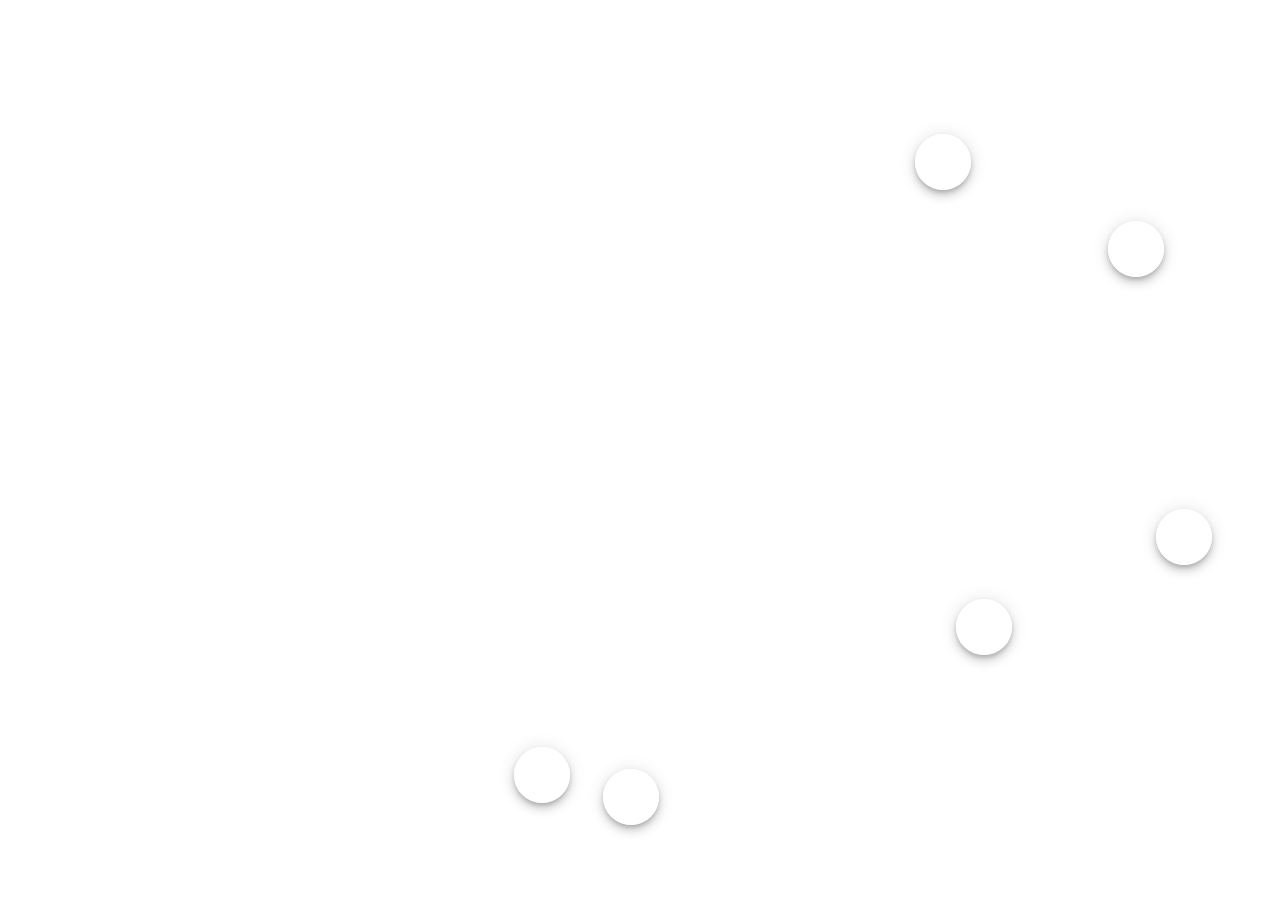
==== index.html @ 8eea3561 "Create index.html" ====
<html>
<head>
  <link rel="stylesheet" type="text/css" href="styles/reset.css">
  <script src="https://ajax.googleapis.com/ajax/libs/jquery/3.3.1/jquery.min.js"></script>
  <meta name="viewport" content="width=device-width, initial-scale=1">
<style>
  * {box-sizing: border-box;}
  body{background: #fff; overflow: hidden;}
  #backVid {
    position: absolute;
    top: 50%;
    left: 50%;
    margin: -384px 0 0 -683px;
    }
  .project{
      position: relative;
      top: 20px;
      background: #000;
      border: 2px solid #fff;
      height:95vh;
      width: 825px;
      margin: 0 auto;
      z-index: 3;
      display: none;
      border-radius: 5px;
      overflow-x:hidden;
      overflow-y: scroll;
    }
  #scrim{
      position: absolute;
      top: 0px;
      left: 0px;
      background: rgba(0,0,0,0.8);
      z-index: 1;
      height:100vh;
      width: 100vw;
      display: none;
    }
  .project-container{
    margin: 20px;
  }
  .project-container img{
    max-width: 500px;
    float: left;
    margin-right: 20px;
  }
  .project-image{
    position: absolute;
    top: 50%;
    left: 50%;
    margin: -345px 0 0 -522px;
    display: none;
    z-index: 0;
  }
  .show{
    display: block;
  }
  .text{
    color: #666;
    font-size: 36px;
    font-family: helvetica, sans-serif;
    font-weight: 100;
    line-height: 45px;
  }
  .close{
    position: absolute;
    top: 12px;
    right: 0px;
    border-radius: 50%;
    height: 28px;
    width: 28px;
    background: transparent;
    border: 2px solid #fff;
  }
  .close:hover{
    animation: pulsate 1s ease-out;
    animation-iteration-count: infinite;
    opacity: 1;
    background: white;
  }
  .circle{
    position: absolute;
    top: 100px;
    left: 100px;
    border-radius: 50%;
    height: 56px;
    width: 56px;
    z-index: 1;
    background: transparent;
    border: 2px solid #fff;
    margin: 10px;
    box-shadow: 0 6px 10px 0 rgba(0,0,0,0.14), 0 1px 18px 0 rgba(0,0,0,0.12), 0 3px 5px -1px rgba(0,0,0,0.2);
    transition: all 0.3s ease-in-out;
  }
  .circle:hover{
    animation: pulsate 1s ease-out;
    animation-iteration-count: infinite;
    opacity: 1;
    background: white;
  }
  .project::-webkit-scrollbar {
    width: 12px;
  }
  .project::-webkit-scrollbar-track {
    background: transparent;
    border-radius: 10px;
  }
  .project::-webkit-scrollbar-thumb {
    border-radius: 100px;
    -webkit-box-shadow: inset 0 0 6px rgba(0,0,0,0.2);
  }
  @-webkit-keyframes pulsate {
      0% {-webkit-transform: scale(1, 1);}
      50% {-webkit-transform: scale(1.1, 1.1);
      100% {-webkit-transform: scale(1, 1);}
  }

  </style>
</head>
<body>
  <video autoplay muted loop id="backVid">
    <source src="hicks-type-test.mp4" type="video/mp4">
    Your browser does not support HTML5 video.
  </video>

  <!--Circles-->
  <div class="circle" id="circle-1"></div>
  <div class="circle" id="circle-2"></div>
  <div class="circle" id="circle-3"></div>
  <div class="circle" id="circle-4"></div>
  <div class="circle" id="circle-5"></div>
  <div class="circle" id="circle-6"></div>

  <!--Hover images-->
  <div class="project-image" id="project-1-image"><img src="imgs/DP-01.jpg"></div>
  <div class="project-image" id="project-2-image"><img src="imgs/DP-02.jpg"></div>
  <div class="project-image" id="project-3-image"><img src="imgs/DP-03.jpg"></div>
  <div class="project-image" id="project-4-image"><img src="imgs/DP-04.jpg"></div>
  <div class="project-image" id="project-5-image"><img src="imgs/DP-05.jpg"></div>
  <div class="project-image" id="project-6-image"><img src="imgs/DP-06.jpg"></div>

  <!--Black project scrim-->
  <div id="scrim"></div>

  <!--Project-->
  <div class="project" id="project-1">
    <div class="project-container">
      <div class="close"></div>
      <img src="imgs/DP-01.jpg">
      <div class="text">
        Lorem ipsum dolor sit amet, consectetur adipiscing elit. Integer condimentum purus non nibh dignissim lobortis. Morbi id scelerisque odio. Pellentesque habitant morbi tristique senectus et netus et malesuada fames ac turpis egestas. Aenean pharetra maximus placerat. Pellentesque porttitor tellus nunc, id tempus est accumsan sed. Nunc porta sem nisl, a elementum turpis pharetra ut. Donec sit amet ultrices ligula. Donec fermentum porttitor leo, sit amet ornare ipsum laoreet nec. Aliquam ac tortor cursus, pulvinar lorem eget, efficitur sapien. Etiam quis finibus lectus. Sed nisi erat, ultrices nec egestas vitae, viverra et lectus. Nunc bibendum, turpis eget varius tincidunt, augue sapien ornare quam, vel efficitur lacus mauris vel magna. Sed magna felis, gravida dapibus neque id, cursus tempor metus. Sed augue tortor, interdum nec ultrices eu, mollis quis massa. Fusce porttitor maximus massa, quis laoreet dolor tempor ac. Mauris fermentum dictum auctor. Curabitur ut mi cursus, faucibus erat eget, cursus arcu. Duis eu congue augue. Vivamus eget mi a dolor bibendum dictum. Ut dignissim blandit tortor scelerisque consectetur. Mauris iaculis tempor ante in feugiat. Suspendisse cursus libero metus, a posuere ex rutrum eu. Donec neque elit, elementum sed urna vel, porta ornare elit. Donec in magna ante. Duis in placerat augue, id efficitur tortor. Cras eget risus auctor, maximus ligula in, ultricies nisl. Phasellus sit amet eleifend lorem. Nunc ultricies nulla arcu. Morbi at massa vestibulum metus tincidunt ultrices. Proin tempor erat nisl, a vehicula orci euismod vitae. Donec pulvinar turpis sit amet massa euismod placerat. Donec a tellus condimentum, rhoncus nibh a, ullamcorper ante. Integer dictum, sapien quis faucibus scelerisque, eros neque consequat risus, nec lobortis velit orci sed dolor. Pellentesque non nunc ut eros dictum dignissim quis sed ante. Cras consectetur est et efficitur malesuada. Duis eleifend tincidunt augue, vel tempus massa mollis vitae. Donec sed luctus metus, eget pulvinar arcu. Aliquam erat volutpat. Nam scelerisque nec sapien at ullamcorper. Duis ut dictum neque. Morbi at neque est. Integer eu accumsan nisi, id pulvinar felis. Nunc risus elit, ornare et ex at, placerat facilisis mi. Praesent fringilla, ipsum congue volutpat malesuada, turpis nunc aliquam augue, at iaculis diam sapien id turpis. Vestibulum ante ipsum primis in faucibus orci luctus et ultrices posuere cubilia Curae; Morbi at turpis in quam placerat rutrum in sit amet nibh. Vivamus quam lectus, mattis id vehicula nec, tempor ac metus. Phasellus a dui eu urna mollis luctus. Praesent vulputate imperdiet pretium. Duis in tempor tellus, a posuere ipsum. Etiam a blandit purus. Etiam at ultrices lacus.
      </div>
    </div>
  </div>
  <div class="project" id="project-2">
    <div class="project-container">
      <div class="close"></div>
      <img src="imgs/DP-01.jpg">
      <div class="text">
        Lorem ipsum dolor sit amet, consectetur adipiscing elit. Integer condimentum purus non nibh dignissim lobortis. Morbi id scelerisque odio. Pellentesque habitant morbi tristique senectus et netus et malesuada fames ac turpis egestas. Aenean pharetra maximus placerat. Pellentesque porttitor tellus nunc, id tempus est accumsan sed. Nunc porta sem nisl, a elementum turpis pharetra ut. Donec sit amet ultrices ligula. Donec fermentum porttitor leo, sit amet ornare ipsum laoreet nec. Aliquam ac tortor cursus, pulvinar lorem eget, efficitur sapien. Etiam quis finibus lectus. Sed nisi erat, ultrices nec egestas vitae, viverra et lectus. Nunc bibendum, turpis eget varius tincidunt, augue sapien ornare quam, vel efficitur lacus mauris vel magna. Sed magna felis, gravida dapibus neque id, cursus tempor metus. Sed augue tortor, interdum nec ultrices eu, mollis quis massa. Fusce porttitor maximus massa, quis laoreet dolor tempor ac. Mauris fermentum dictum auctor. Curabitur ut mi cursus, faucibus erat eget, cursus arcu. Duis eu congue augue. Vivamus eget mi a dolor bibendum dictum. Ut dignissim blandit tortor scelerisque consectetur. Mauris iaculis tempor ante in feugiat. Suspendisse cursus libero metus, a posuere ex rutrum eu. Donec neque elit, elementum sed urna vel, porta ornare elit. Donec in magna ante. Duis in placerat augue, id efficitur tortor. Cras eget risus auctor, maximus ligula in, ultricies nisl. Phasellus sit amet eleifend lorem. Nunc ultricies nulla arcu. Morbi at massa vestibulum metus tincidunt ultrices. Proin tempor erat nisl, a vehicula orci euismod vitae. Donec pulvinar turpis sit amet massa euismod placerat. Donec a tellus condimentum, rhoncus nibh a, ullamcorper ante. Integer dictum, sapien quis faucibus scelerisque, eros neque consequat risus, nec lobortis velit orci sed dolor. Pellentesque non nunc ut eros dictum dignissim quis sed ante. Cras consectetur est et efficitur malesuada. Duis eleifend tincidunt augue, vel tempus massa mollis vitae. Donec sed luctus metus, eget pulvinar arcu. Aliquam erat volutpat. Nam scelerisque nec sapien at ullamcorper. Duis ut dictum neque. Morbi at neque est. Integer eu accumsan nisi, id pulvinar felis. Nunc risus elit, ornare et ex at, placerat facilisis mi. Praesent fringilla, ipsum congue volutpat malesuada, turpis nunc aliquam augue, at iaculis diam sapien id turpis. Vestibulum ante ipsum primis in faucibus orci luctus et ultrices posuere cubilia Curae; Morbi at turpis in quam placerat rutrum in sit amet nibh. Vivamus quam lectus, mattis id vehicula nec, tempor ac metus. Phasellus a dui eu urna mollis luctus. Praesent vulputate imperdiet pretium. Duis in tempor tellus, a posuere ipsum. Etiam a blandit purus. Etiam at ultrices lacus.
      </div>
    </div>
  </div>
  <div class="project" id="project-3">
    <div class="project-container">
      <div class="close"></div>
      <img src="imgs/DP-01.jpg">
      <div class="text">
        Lorem ipsum dolor sit amet, consectetur adipiscing elit. Integer condimentum purus non nibh dignissim lobortis. Morbi id scelerisque odio. Pellentesque habitant morbi tristique senectus et netus et malesuada fames ac turpis egestas. Aenean pharetra maximus placerat. Pellentesque porttitor tellus nunc, id tempus est accumsan sed. Nunc porta sem nisl, a elementum turpis pharetra ut. Donec sit amet ultrices ligula. Donec fermentum porttitor leo, sit amet ornare ipsum laoreet nec. Aliquam ac tortor cursus, pulvinar lorem eget, efficitur sapien. Etiam quis finibus lectus. Sed nisi erat, ultrices nec egestas vitae, viverra et lectus. Nunc bibendum, turpis eget varius tincidunt, augue sapien ornare quam, vel efficitur lacus mauris vel magna. Sed magna felis, gravida dapibus neque id, cursus tempor metus. Sed augue tortor, interdum nec ultrices eu, mollis quis massa. Fusce porttitor maximus massa, quis laoreet dolor tempor ac. Mauris fermentum dictum auctor. Curabitur ut mi cursus, faucibus erat eget, cursus arcu. Duis eu congue augue. Vivamus eget mi a dolor bibendum dictum. Ut dignissim blandit tortor scelerisque consectetur. Mauris iaculis tempor ante in feugiat. Suspendisse cursus libero metus, a posuere ex rutrum eu. Donec neque elit, elementum sed urna vel, porta ornare elit. Donec in magna ante. Duis in placerat augue, id efficitur tortor. Cras eget risus auctor, maximus ligula in, ultricies nisl. Phasellus sit amet eleifend lorem. Nunc ultricies nulla arcu. Morbi at massa vestibulum metus tincidunt ultrices. Proin tempor erat nisl, a vehicula orci euismod vitae. Donec pulvinar turpis sit amet massa euismod placerat. Donec a tellus condimentum, rhoncus nibh a, ullamcorper ante. Integer dictum, sapien quis faucibus scelerisque, eros neque consequat risus, nec lobortis velit orci sed dolor. Pellentesque non nunc ut eros dictum dignissim quis sed ante. Cras consectetur est et efficitur malesuada. Duis eleifend tincidunt augue, vel tempus massa mollis vitae. Donec sed luctus metus, eget pulvinar arcu. Aliquam erat volutpat. Nam scelerisque nec sapien at ullamcorper. Duis ut dictum neque. Morbi at neque est. Integer eu accumsan nisi, id pulvinar felis. Nunc risus elit, ornare et ex at, placerat facilisis mi. Praesent fringilla, ipsum congue volutpat malesuada, turpis nunc aliquam augue, at iaculis diam sapien id turpis. Vestibulum ante ipsum primis in faucibus orci luctus et ultrices posuere cubilia Curae; Morbi at turpis in quam placerat rutrum in sit amet nibh. Vivamus quam lectus, mattis id vehicula nec, tempor ac metus. Phasellus a dui eu urna mollis luctus. Praesent vulputate imperdiet pretium. Duis in tempor tellus, a posuere ipsum. Etiam a blandit purus. Etiam at ultrices lacus.
      </div>
    </div>
  </div>
  <div class="project" id="project-4">
    <div class="project-container">
      <div class="close"></div>
      <img src="imgs/DP-01.jpg">
      <div class="text">
        Lorem ipsum dolor sit amet, consectetur adipiscing elit. Integer condimentum purus non nibh dignissim lobortis. Morbi id scelerisque odio. Pellentesque habitant morbi tristique senectus et netus et malesuada fames ac turpis egestas. Aenean pharetra maximus placerat. Pellentesque porttitor tellus nunc, id tempus est accumsan sed. Nunc porta sem nisl, a elementum turpis pharetra ut. Donec sit amet ultrices ligula. Donec fermentum porttitor leo, sit amet ornare ipsum laoreet nec. Aliquam ac tortor cursus, pulvinar lorem eget, efficitur sapien. Etiam quis finibus lectus. Sed nisi erat, ultrices nec egestas vitae, viverra et lectus. Nunc bibendum, turpis eget varius tincidunt, augue sapien ornare quam, vel efficitur lacus mauris vel magna. Sed magna felis, gravida dapibus neque id, cursus tempor metus. Sed augue tortor, interdum nec ultrices eu, mollis quis massa. Fusce porttitor maximus massa, quis laoreet dolor tempor ac. Mauris fermentum dictum auctor. Curabitur ut mi cursus, faucibus erat eget, cursus arcu. Duis eu congue augue. Vivamus eget mi a dolor bibendum dictum. Ut dignissim blandit tortor scelerisque consectetur. Mauris iaculis tempor ante in feugiat. Suspendisse cursus libero metus, a posuere ex rutrum eu. Donec neque elit, elementum sed urna vel, porta ornare elit. Donec in magna ante. Duis in placerat augue, id efficitur tortor. Cras eget risus auctor, maximus ligula in, ultricies nisl. Phasellus sit amet eleifend lorem. Nunc ultricies nulla arcu. Morbi at massa vestibulum metus tincidunt ultrices. Proin tempor erat nisl, a vehicula orci euismod vitae. Donec pulvinar turpis sit amet massa euismod placerat. Donec a tellus condimentum, rhoncus nibh a, ullamcorper ante. Integer dictum, sapien quis faucibus scelerisque, eros neque consequat risus, nec lobortis velit orci sed dolor. Pellentesque non nunc ut eros dictum dignissim quis sed ante. Cras consectetur est et efficitur malesuada. Duis eleifend tincidunt augue, vel tempus massa mollis vitae. Donec sed luctus metus, eget pulvinar arcu. Aliquam erat volutpat. Nam scelerisque nec sapien at ullamcorper. Duis ut dictum neque. Morbi at neque est. Integer eu accumsan nisi, id pulvinar felis. Nunc risus elit, ornare et ex at, placerat facilisis mi. Praesent fringilla, ipsum congue volutpat malesuada, turpis nunc aliquam augue, at iaculis diam sapien id turpis. Vestibulum ante ipsum primis in faucibus orci luctus et ultrices posuere cubilia Curae; Morbi at turpis in quam placerat rutrum in sit amet nibh. Vivamus quam lectus, mattis id vehicula nec, tempor ac metus. Phasellus a dui eu urna mollis luctus. Praesent vulputate imperdiet pretium. Duis in tempor tellus, a posuere ipsum. Etiam a blandit purus. Etiam at ultrices lacus.
      </div>
    </div>
  </div>
  <div class="project" id="project-5">
    <div class="project-container">
      <div class="close"></div>
      <img src="imgs/DP-01.jpg">
      <div class="text">
        Lorem ipsum dolor sit amet, consectetur adipiscing elit. Integer condimentum purus non nibh dignissim lobortis. Morbi id scelerisque odio. Pellentesque habitant morbi tristique senectus et netus et malesuada fames ac turpis egestas. Aenean pharetra maximus placerat. Pellentesque porttitor tellus nunc, id tempus est accumsan sed. Nunc porta sem nisl, a elementum turpis pharetra ut. Donec sit amet ultrices ligula. Donec fermentum porttitor leo, sit amet ornare ipsum laoreet nec. Aliquam ac tortor cursus, pulvinar lorem eget, efficitur sapien. Etiam quis finibus lectus. Sed nisi erat, ultrices nec egestas vitae, viverra et lectus. Nunc bibendum, turpis eget varius tincidunt, augue sapien ornare quam, vel efficitur lacus mauris vel magna. Sed magna felis, gravida dapibus neque id, cursus tempor metus. Sed augue tortor, interdum nec ultrices eu, mollis quis massa. Fusce porttitor maximus massa, quis laoreet dolor tempor ac. Mauris fermentum dictum auctor. Curabitur ut mi cursus, faucibus erat eget, cursus arcu. Duis eu congue augue. Vivamus eget mi a dolor bibendum dictum. Ut dignissim blandit tortor scelerisque consectetur. Mauris iaculis tempor ante in feugiat. Suspendisse cursus libero metus, a posuere ex rutrum eu. Donec neque elit, elementum sed urna vel, porta ornare elit. Donec in magna ante. Duis in placerat augue, id efficitur tortor. Cras eget risus auctor, maximus ligula in, ultricies nisl. Phasellus sit amet eleifend lorem. Nunc ultricies nulla arcu. Morbi at massa vestibulum metus tincidunt ultrices. Proin tempor erat nisl, a vehicula orci euismod vitae. Donec pulvinar turpis sit amet massa euismod placerat. Donec a tellus condimentum, rhoncus nibh a, ullamcorper ante. Integer dictum, sapien quis faucibus scelerisque, eros neque consequat risus, nec lobortis velit orci sed dolor. Pellentesque non nunc ut eros dictum dignissim quis sed ante. Cras consectetur est et efficitur malesuada. Duis eleifend tincidunt augue, vel tempus massa mollis vitae. Donec sed luctus metus, eget pulvinar arcu. Aliquam erat volutpat. Nam scelerisque nec sapien at ullamcorper. Duis ut dictum neque. Morbi at neque est. Integer eu accumsan nisi, id pulvinar felis. Nunc risus elit, ornare et ex at, placerat facilisis mi. Praesent fringilla, ipsum congue volutpat malesuada, turpis nunc aliquam augue, at iaculis diam sapien id turpis. Vestibulum ante ipsum primis in faucibus orci luctus et ultrices posuere cubilia Curae; Morbi at turpis in quam placerat rutrum in sit amet nibh. Vivamus quam lectus, mattis id vehicula nec, tempor ac metus. Phasellus a dui eu urna mollis luctus. Praesent vulputate imperdiet pretium. Duis in tempor tellus, a posuere ipsum. Etiam a blandit purus. Etiam at ultrices lacus.
      </div>
    </div>
  </div>
  <div class="project" id="project-6">
    <div class="project-container">
      <div class="close"></div>
      <img src="imgs/DP-01.jpg">
      <div class="text">
        Lorem ipsum dolor sit amet, consectetur adipiscing elit. Integer condimentum purus non nibh dignissim lobortis. Morbi id scelerisque odio. Pellentesque habitant morbi tristique senectus et netus et malesuada fames ac turpis egestas. Aenean pharetra maximus placerat. Pellentesque porttitor tellus nunc, id tempus est accumsan sed. Nunc porta sem nisl, a elementum turpis pharetra ut. Donec sit amet ultrices ligula. Donec fermentum porttitor leo, sit amet ornare ipsum laoreet nec. Aliquam ac tortor cursus, pulvinar lorem eget, efficitur sapien. Etiam quis finibus lectus. Sed nisi erat, ultrices nec egestas vitae, viverra et lectus. Nunc bibendum, turpis eget varius tincidunt, augue sapien ornare quam, vel efficitur lacus mauris vel magna. Sed magna felis, gravida dapibus neque id, cursus tempor metus. Sed augue tortor, interdum nec ultrices eu, mollis quis massa. Fusce porttitor maximus massa, quis laoreet dolor tempor ac. Mauris fermentum dictum auctor. Curabitur ut mi cursus, faucibus erat eget, cursus arcu. Duis eu congue augue. Vivamus eget mi a dolor bibendum dictum. Ut dignissim blandit tortor scelerisque consectetur. Mauris iaculis tempor ante in feugiat. Suspendisse cursus libero metus, a posuere ex rutrum eu. Donec neque elit, elementum sed urna vel, porta ornare elit. Donec in magna ante. Duis in placerat augue, id efficitur tortor. Cras eget risus auctor, maximus ligula in, ultricies nisl. Phasellus sit amet eleifend lorem. Nunc ultricies nulla arcu. Morbi at massa vestibulum metus tincidunt ultrices. Proin tempor erat nisl, a vehicula orci euismod vitae. Donec pulvinar turpis sit amet massa euismod placerat. Donec a tellus condimentum, rhoncus nibh a, ullamcorper ante. Integer dictum, sapien quis faucibus scelerisque, eros neque consequat risus, nec lobortis velit orci sed dolor. Pellentesque non nunc ut eros dictum dignissim quis sed ante. Cras consectetur est et efficitur malesuada. Duis eleifend tincidunt augue, vel tempus massa mollis vitae. Donec sed luctus metus, eget pulvinar arcu. Aliquam erat volutpat. Nam scelerisque nec sapien at ullamcorper. Duis ut dictum neque. Morbi at neque est. Integer eu accumsan nisi, id pulvinar felis. Nunc risus elit, ornare et ex at, placerat facilisis mi. Praesent fringilla, ipsum congue volutpat malesuada, turpis nunc aliquam augue, at iaculis diam sapien id turpis. Vestibulum ante ipsum primis in faucibus orci luctus et ultrices posuere cubilia Curae; Morbi at turpis in quam placerat rutrum in sit amet nibh. Vivamus quam lectus, mattis id vehicula nec, tempor ac metus. Phasellus a dui eu urna mollis luctus. Praesent vulputate imperdiet pretium. Duis in tempor tellus, a posuere ipsum. Etiam a blandit purus. Etiam at ultrices lacus.
      </div>
    </div>
  </div>

<script>
// place circles
  var divs = document.getElementsByClassName('circle');

  var winWidth = window.innerWidth-100;
  var winHeight = window.innerHeight-100;

  for ( var i=0; i < divs.length; i++ ) {
      var thisDiv = divs[i];
      randomTop = getRandomNumber(0, winHeight);
      randomLeft = getRandomNumber(0, winWidth);
      thisDiv.style.top = randomTop +"px";
      thisDiv.style.left = randomLeft +"px";
  }

  function getRandomNumber(min, max) {
    return Math.random() * (max - min) + min;
  }

  // pause vid when project clicked
  // var vid = document.getElementById("backVideo");
  // function pauseVid() {
  // vid.pause();
  // }

  // open project window
  // on click this show this project
  $( "#circle-1" ).click(function() {
    $( "#project-1" ).fadeIn( "slow" ).show(500);
  });
  $( "#circle-2" ).click(function() {
    $( "#project-2" ).fadeIn( "slow" ).show(500);
  });
  $( "#circle-3" ).click(function() {
    $( "#project-3" ).fadeIn( "slow" ).show(500);
  });
  $( "#circle-4" ).click(function() {
    $( "#project-4" ).fadeIn( "slow" ).show(500);
  });
  $( "#circle-5" ).click(function() {
    $( "#project-5" ).fadeIn( "slow" ).show(500);
  });
  $( "#circle-6" ).click(function() {
    $( "#project-6" ).fadeIn( "slow" ).show(500);
  });

  // show scrim
  $( ".circle" ).click(function() {
    $( "#scrim" ).show(10);
  });

  // close project and hide scrim
  $( ".close, #scrim" ).click(function() {
    $( "#project-1, #project-2, #project-3, #project-4, #project-5, #project-6, #scrim" ).fadeOut( "slow" );
  });
  // show project teaser image
  // on hover show image
  $( "#circle-1" ).hover(function() {
    $( "#project-1-image" ).toggleClass("show")
  });
  $( "#circle-2" ).hover(function() {
    $( "#project-2-image" ).toggleClass("show")
  });
  $( "#circle-3" ).hover(function() {
    $( "#project-3-image" ).toggleClass("show")
  });
  $( "#circle-4" ).hover(function() {
    $( "#project-4-image" ).toggleClass("show")
  });
  $( "#circle-5" ).hover(function() {
    $( "#project-5-image" ).toggleClass("show")
  });
  $( "#circle-6" ).hover(function() {
    $( "#project-6-image" ).toggleClass("show")
  });




</script>
</body>
</html>
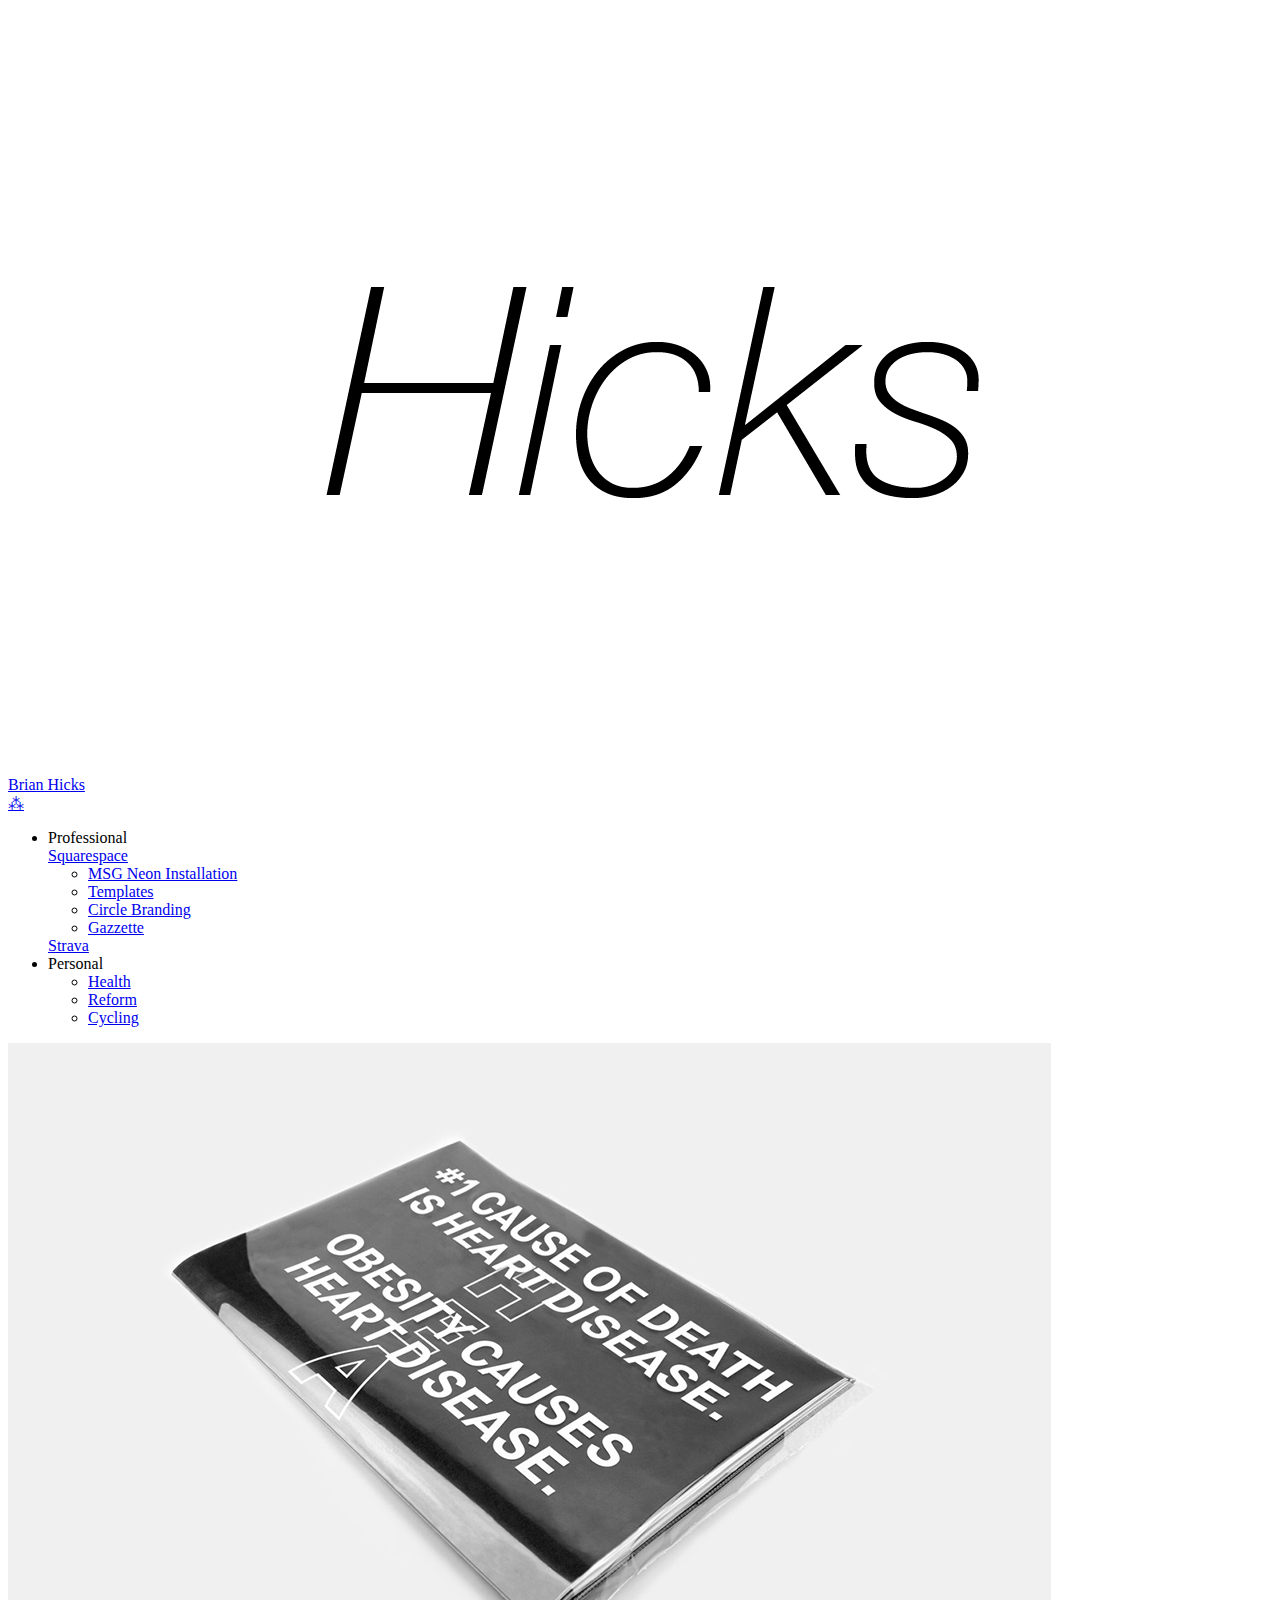
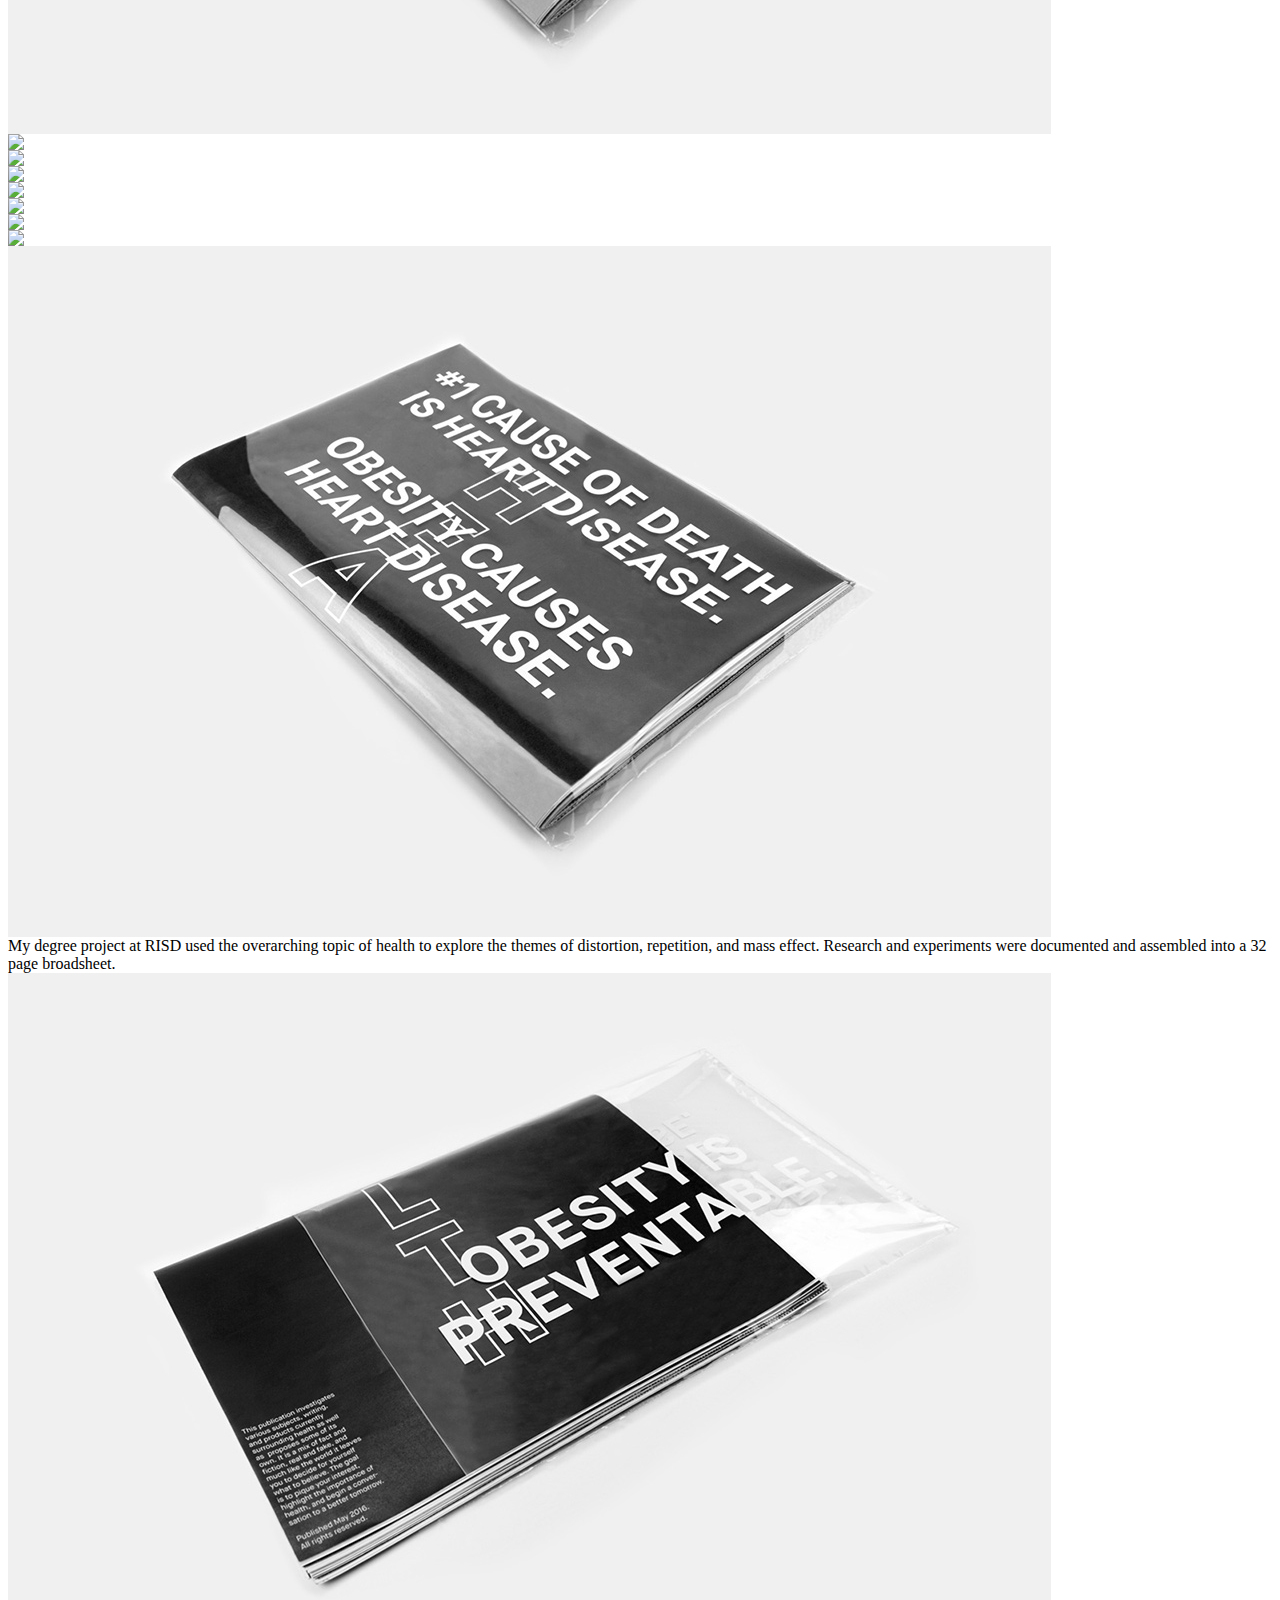
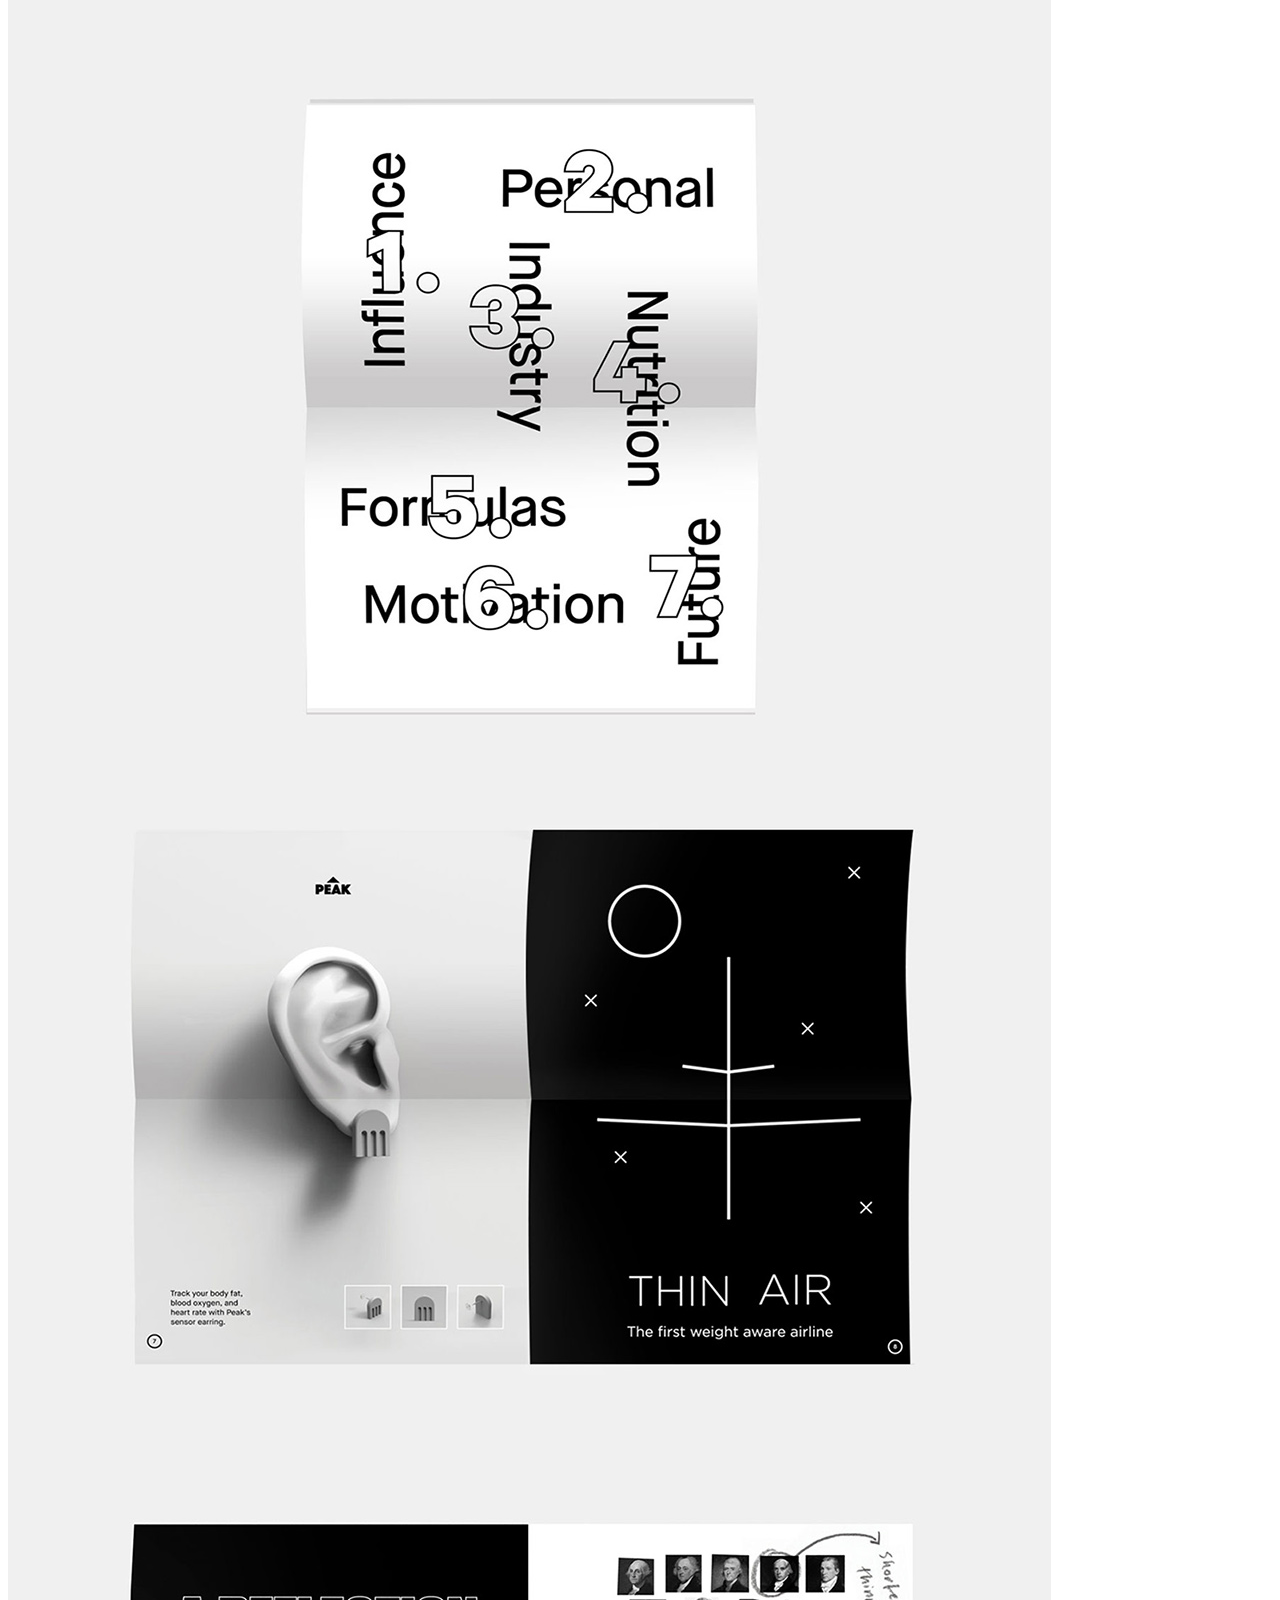
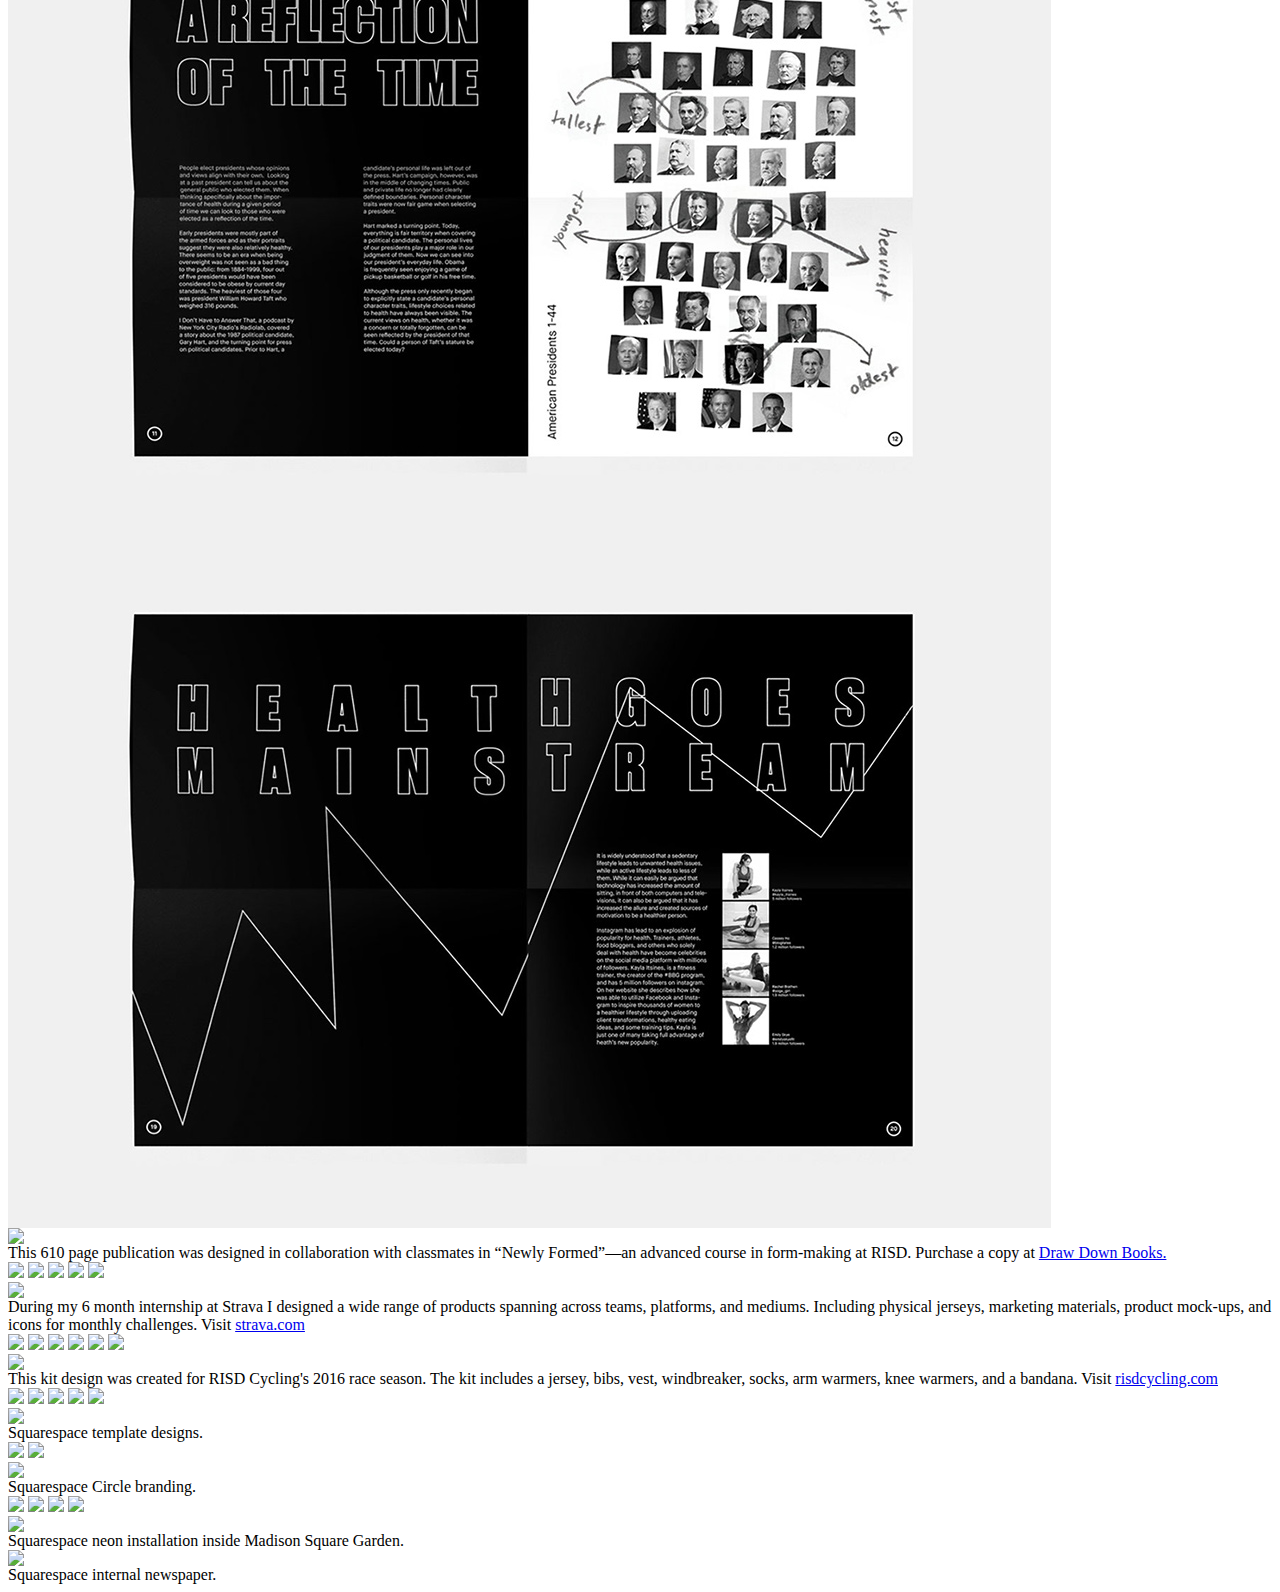
==== commit 0fa7356a: "Add files via upload" ====
--- a/index.html
+++ b/index.html
@@ -1,128 +1,61 @@
 <html>
 <head>
-  <link rel="stylesheet" type="text/css" href="styles/reset.css">
+  <meta charset="UTF-8">
+  <title>Brian Hicks</title>
+  <meta name="description" content="Brian Hicks – Graphic Designer.">
+  <meta name="keyword" content="Brian Hicks, Brian, Hicks, Graphic Designer, Graphic Design, RISD, GD, Typography, Health, Athletics">
+   <!-- For iPhone -->
+  <meta name="viewport" content="width=device-width, initial-scale=1, maximum-scale=1, user-scalable=0"/> <!--320-->
+  <meta name="apple-mobile-web-app-capable" content="yes">
+  <meta name="apple-mobile-web-app-status-bar-style" content="black-translucent">
+  <!-- Vendor CSS -->
+  <link rel="stylesheet" href="css/vendor/slick.css">
+  <link rel="stylesheet" href="css/vendor/slick-theme.css">
+  <link rel="stylesheet" type="text/css" href="css/vendor/reset.css">
+  <!-- Personal CSS -->
+  <link rel="stylesheet" type="text/css" href="css/style.css">
+  <!-- Load jQuery -->
   <script src="https://ajax.googleapis.com/ajax/libs/jquery/3.3.1/jquery.min.js"></script>
-  <meta name="viewport" content="width=device-width, initial-scale=1">
-<style>
-  * {box-sizing: border-box;}
-  body{background: #fff; overflow: hidden;}
-  #backVid {
-    position: absolute;
-    top: 50%;
-    left: 50%;
-    margin: -384px 0 0 -683px;
-    }
-  .project{
-      position: relative;
-      top: 20px;
-      background: #000;
-      border: 2px solid #fff;
-      height:95vh;
-      width: 825px;
-      margin: 0 auto;
-      z-index: 3;
-      display: none;
-      border-radius: 5px;
-      overflow-x:hidden;
-      overflow-y: scroll;
-    }
-  #scrim{
-      position: absolute;
-      top: 0px;
-      left: 0px;
-      background: rgba(0,0,0,0.8);
-      z-index: 1;
-      height:100vh;
-      width: 100vw;
-      display: none;
-    }
-  .project-container{
-    margin: 20px;
-  }
-  .project-container img{
-    max-width: 500px;
-    float: left;
-    margin-right: 20px;
-  }
-  .project-image{
-    position: absolute;
-    top: 50%;
-    left: 50%;
-    margin: -345px 0 0 -522px;
-    display: none;
-    z-index: 0;
-  }
-  .show{
-    display: block;
-  }
-  .text{
-    color: #666;
-    font-size: 36px;
-    font-family: helvetica, sans-serif;
-    font-weight: 100;
-    line-height: 45px;
-  }
-  .close{
-    position: absolute;
-    top: 12px;
-    right: 0px;
-    border-radius: 50%;
-    height: 28px;
-    width: 28px;
-    background: transparent;
-    border: 2px solid #fff;
-  }
-  .close:hover{
-    animation: pulsate 1s ease-out;
-    animation-iteration-count: infinite;
-    opacity: 1;
-    background: white;
-  }
-  .circle{
-    position: absolute;
-    top: 100px;
-    left: 100px;
-    border-radius: 50%;
-    height: 56px;
-    width: 56px;
-    z-index: 1;
-    background: transparent;
-    border: 2px solid #fff;
-    margin: 10px;
-    box-shadow: 0 6px 10px 0 rgba(0,0,0,0.14), 0 1px 18px 0 rgba(0,0,0,0.12), 0 3px 5px -1px rgba(0,0,0,0.2);
-    transition: all 0.3s ease-in-out;
-  }
-  .circle:hover{
-    animation: pulsate 1s ease-out;
-    animation-iteration-count: infinite;
-    opacity: 1;
-    background: white;
-  }
-  .project::-webkit-scrollbar {
-    width: 12px;
-  }
-  .project::-webkit-scrollbar-track {
-    background: transparent;
-    border-radius: 10px;
-  }
-  .project::-webkit-scrollbar-thumb {
-    border-radius: 100px;
-    -webkit-box-shadow: inset 0 0 6px rgba(0,0,0,0.2);
-  }
-  @-webkit-keyframes pulsate {
-      0% {-webkit-transform: scale(1, 1);}
-      50% {-webkit-transform: scale(1.1, 1.1);
-      100% {-webkit-transform: scale(1, 1);}
-  }
-
-  </style>
+  <script type="text/javascript" src="js/vendor/jquery.cycle2.min.js"></script>
+  <script type="text/javascript" src="js/vendor/cycle-swipe.js"></script>
 </head>
 <body>
+  <!--Background Video-->
   <video autoplay muted loop id="backVid">
     <source src="hicks-type-test.mp4" type="video/mp4">
     Your browser does not support HTML5 video.
   </video>
 
+  <!--Circles-->
+  <div class="nav-container">
+    <div id="site-header">
+      <div class="name"><a href="/">Brian Hicks</a></div>
+      <div class="name info" id="menu-toggle"><a href="/">&#8258;</a></div>
+    </div>
+      <div id="menu-wrapper">
+        <div id="menu">
+        <ul>
+            <li><span class="menu-title">Professional</span>
+              <div class="menu-project-name"><a href="https://www.squarespace.com/">Squarespace</a></div>
+              <ul class="squarespace-list">
+               <li><a href="/">MSG Neon Installation</a></li>
+               <li><a href="/">Templates</a></li>
+               <li><a href="/">Circle Branding</a></li>
+               <li><a href="/">Gazzette</a></li>
+             </ul>
+            <div class="menu-project-name"><a href="https://www.strava.com/">Strava</a></div>
+         </li>
+           <li><span class="menu-title">Personal</span>
+             <ul>
+               <li><a href="/">Health</a></li>
+               <li><a href="/">Reform</a></li>
+               <li><a href="/">Cycling</a></li>
+           </ul>
+         </li>
+       </ul>
+      </div>
+    </div>
+  </div>
   <!--Circles-->
   <div class="circle" id="circle-1"></div>
   <div class="circle" id="circle-2"></div>
@@ -130,153 +63,114 @@
   <div class="circle" id="circle-4"></div>
   <div class="circle" id="circle-5"></div>
   <div class="circle" id="circle-6"></div>
+  <div class="circle" id="circle-7"></div>
+  <div class="circle" id="circle-8"></div>
 
   <!--Hover images-->
   <div class="project-image" id="project-1-image"><img src="imgs/DP-01.jpg"></div>
-  <div class="project-image" id="project-2-image"><img src="imgs/DP-02.jpg"></div>
-  <div class="project-image" id="project-3-image"><img src="imgs/DP-03.jpg"></div>
-  <div class="project-image" id="project-4-image"><img src="imgs/DP-04.jpg"></div>
-  <div class="project-image" id="project-5-image"><img src="imgs/DP-05.jpg"></div>
-  <div class="project-image" id="project-6-image"><img src="imgs/DP-06.jpg"></div>
+  <div class="project-image" id="project-2-image"><img src="imgs/reform-cover.jpg"></div>
+  <div class="project-image" id="project-3-image"><img src="imgs/strava-01.jpg"></div>
+  <div class="project-image" id="project-4-image"><img src="imgs/cycling-cover.jpg"></div>
+  <div class="project-image" id="project-5-image"><img src="imgs/sqsp-01.jpg"></div>
+  <div class="project-image" id="project-6-image"><img src="imgs/circle-01.png"></div>
+  <div class="project-image" id="project-7-image"><img src="imgs/sqsp-03.jpg"></div>
+  <div class="project-image" id="project-8-image"><img src="imgs/sqsp-03.jpg"></div>
 
   <!--Black project scrim-->
   <div id="scrim"></div>
 
-  <!--Project-->
+  <!--Projects-->
   <div class="project" id="project-1">
     <div class="project-container">
-      <div class="close"></div>
-      <img src="imgs/DP-01.jpg">
-      <div class="text">
-        Lorem ipsum dolor sit amet, consectetur adipiscing elit. Integer condimentum purus non nibh dignissim lobortis. Morbi id scelerisque odio. Pellentesque habitant morbi tristique senectus et netus et malesuada fames ac turpis egestas. Aenean pharetra maximus placerat. Pellentesque porttitor tellus nunc, id tempus est accumsan sed. Nunc porta sem nisl, a elementum turpis pharetra ut. Donec sit amet ultrices ligula. Donec fermentum porttitor leo, sit amet ornare ipsum laoreet nec. Aliquam ac tortor cursus, pulvinar lorem eget, efficitur sapien. Etiam quis finibus lectus. Sed nisi erat, ultrices nec egestas vitae, viverra et lectus. Nunc bibendum, turpis eget varius tincidunt, augue sapien ornare quam, vel efficitur lacus mauris vel magna. Sed magna felis, gravida dapibus neque id, cursus tempor metus. Sed augue tortor, interdum nec ultrices eu, mollis quis massa. Fusce porttitor maximus massa, quis laoreet dolor tempor ac. Mauris fermentum dictum auctor. Curabitur ut mi cursus, faucibus erat eget, cursus arcu. Duis eu congue augue. Vivamus eget mi a dolor bibendum dictum. Ut dignissim blandit tortor scelerisque consectetur. Mauris iaculis tempor ante in feugiat. Suspendisse cursus libero metus, a posuere ex rutrum eu. Donec neque elit, elementum sed urna vel, porta ornare elit. Donec in magna ante. Duis in placerat augue, id efficitur tortor. Cras eget risus auctor, maximus ligula in, ultricies nisl. Phasellus sit amet eleifend lorem. Nunc ultricies nulla arcu. Morbi at massa vestibulum metus tincidunt ultrices. Proin tempor erat nisl, a vehicula orci euismod vitae. Donec pulvinar turpis sit amet massa euismod placerat. Donec a tellus condimentum, rhoncus nibh a, ullamcorper ante. Integer dictum, sapien quis faucibus scelerisque, eros neque consequat risus, nec lobortis velit orci sed dolor. Pellentesque non nunc ut eros dictum dignissim quis sed ante. Cras consectetur est et efficitur malesuada. Duis eleifend tincidunt augue, vel tempus massa mollis vitae. Donec sed luctus metus, eget pulvinar arcu. Aliquam erat volutpat. Nam scelerisque nec sapien at ullamcorper. Duis ut dictum neque. Morbi at neque est. Integer eu accumsan nisi, id pulvinar felis. Nunc risus elit, ornare et ex at, placerat facilisis mi. Praesent fringilla, ipsum congue volutpat malesuada, turpis nunc aliquam augue, at iaculis diam sapien id turpis. Vestibulum ante ipsum primis in faucibus orci luctus et ultrices posuere cubilia Curae; Morbi at turpis in quam placerat rutrum in sit amet nibh. Vivamus quam lectus, mattis id vehicula nec, tempor ac metus. Phasellus a dui eu urna mollis luctus. Praesent vulputate imperdiet pretium. Duis in tempor tellus, a posuere ipsum. Etiam a blandit purus. Etiam at ultrices lacus.
+      <img src="imgs/DP-01.jpg" />
+      <div class="description">
+        My degree project at RISD used the overarching topic of health to explore the themes of distortion, repetition, and mass effect. Research and experiments were documented and assembled into a 32 page broadsheet.
       </div>
+      <img src="imgs/DP-02.jpg" />
+      <img src="imgs/DP-03.jpg" />
+      <img src="imgs/DP-04.jpg" />
+      <img src="imgs/DP-05.jpg" />
+      <img src="imgs/DP-06.jpg" />
     </div>
   </div>
   <div class="project" id="project-2">
     <div class="project-container">
-      <div class="close"></div>
-      <img src="imgs/DP-01.jpg">
-      <div class="text">
-        Lorem ipsum dolor sit amet, consectetur adipiscing elit. Integer condimentum purus non nibh dignissim lobortis. Morbi id scelerisque odio. Pellentesque habitant morbi tristique senectus et netus et malesuada fames ac turpis egestas. Aenean pharetra maximus placerat. Pellentesque porttitor tellus nunc, id tempus est accumsan sed. Nunc porta sem nisl, a elementum turpis pharetra ut. Donec sit amet ultrices ligula. Donec fermentum porttitor leo, sit amet ornare ipsum laoreet nec. Aliquam ac tortor cursus, pulvinar lorem eget, efficitur sapien. Etiam quis finibus lectus. Sed nisi erat, ultrices nec egestas vitae, viverra et lectus. Nunc bibendum, turpis eget varius tincidunt, augue sapien ornare quam, vel efficitur lacus mauris vel magna. Sed magna felis, gravida dapibus neque id, cursus tempor metus. Sed augue tortor, interdum nec ultrices eu, mollis quis massa. Fusce porttitor maximus massa, quis laoreet dolor tempor ac. Mauris fermentum dictum auctor. Curabitur ut mi cursus, faucibus erat eget, cursus arcu. Duis eu congue augue. Vivamus eget mi a dolor bibendum dictum. Ut dignissim blandit tortor scelerisque consectetur. Mauris iaculis tempor ante in feugiat. Suspendisse cursus libero metus, a posuere ex rutrum eu. Donec neque elit, elementum sed urna vel, porta ornare elit. Donec in magna ante. Duis in placerat augue, id efficitur tortor. Cras eget risus auctor, maximus ligula in, ultricies nisl. Phasellus sit amet eleifend lorem. Nunc ultricies nulla arcu. Morbi at massa vestibulum metus tincidunt ultrices. Proin tempor erat nisl, a vehicula orci euismod vitae. Donec pulvinar turpis sit amet massa euismod placerat. Donec a tellus condimentum, rhoncus nibh a, ullamcorper ante. Integer dictum, sapien quis faucibus scelerisque, eros neque consequat risus, nec lobortis velit orci sed dolor. Pellentesque non nunc ut eros dictum dignissim quis sed ante. Cras consectetur est et efficitur malesuada. Duis eleifend tincidunt augue, vel tempus massa mollis vitae. Donec sed luctus metus, eget pulvinar arcu. Aliquam erat volutpat. Nam scelerisque nec sapien at ullamcorper. Duis ut dictum neque. Morbi at neque est. Integer eu accumsan nisi, id pulvinar felis. Nunc risus elit, ornare et ex at, placerat facilisis mi. Praesent fringilla, ipsum congue volutpat malesuada, turpis nunc aliquam augue, at iaculis diam sapien id turpis. Vestibulum ante ipsum primis in faucibus orci luctus et ultrices posuere cubilia Curae; Morbi at turpis in quam placerat rutrum in sit amet nibh. Vivamus quam lectus, mattis id vehicula nec, tempor ac metus. Phasellus a dui eu urna mollis luctus. Praesent vulputate imperdiet pretium. Duis in tempor tellus, a posuere ipsum. Etiam a blandit purus. Etiam at ultrices lacus.
+      <img src="imgs/reform-cover.jpg" />
+      <div class="description">
+        This 610 page publication was designed in collaboration with classmates in “Newly Formed”—an advanced course in form-making at RISD. Purchase a copy at <a href="https://draw-down.com/products/reformed-newly-formed" target="_blank">Draw Down Books.</a>
       </div>
+      <img src="imgs/reform-01.jpg" />
+      <img src="imgs/reform-02.jpg" />
+      <img src="imgs/reform-03.jpg" />
+      <img src="imgs/reform-04.jpg" />
+      <img src="imgs/reform-05.jpg" />
     </div>
   </div>
   <div class="project" id="project-3">
     <div class="project-container">
-      <div class="close"></div>
-      <img src="imgs/DP-01.jpg">
-      <div class="text">
-        Lorem ipsum dolor sit amet, consectetur adipiscing elit. Integer condimentum purus non nibh dignissim lobortis. Morbi id scelerisque odio. Pellentesque habitant morbi tristique senectus et netus et malesuada fames ac turpis egestas. Aenean pharetra maximus placerat. Pellentesque porttitor tellus nunc, id tempus est accumsan sed. Nunc porta sem nisl, a elementum turpis pharetra ut. Donec sit amet ultrices ligula. Donec fermentum porttitor leo, sit amet ornare ipsum laoreet nec. Aliquam ac tortor cursus, pulvinar lorem eget, efficitur sapien. Etiam quis finibus lectus. Sed nisi erat, ultrices nec egestas vitae, viverra et lectus. Nunc bibendum, turpis eget varius tincidunt, augue sapien ornare quam, vel efficitur lacus mauris vel magna. Sed magna felis, gravida dapibus neque id, cursus tempor metus. Sed augue tortor, interdum nec ultrices eu, mollis quis massa. Fusce porttitor maximus massa, quis laoreet dolor tempor ac. Mauris fermentum dictum auctor. Curabitur ut mi cursus, faucibus erat eget, cursus arcu. Duis eu congue augue. Vivamus eget mi a dolor bibendum dictum. Ut dignissim blandit tortor scelerisque consectetur. Mauris iaculis tempor ante in feugiat. Suspendisse cursus libero metus, a posuere ex rutrum eu. Donec neque elit, elementum sed urna vel, porta ornare elit. Donec in magna ante. Duis in placerat augue, id efficitur tortor. Cras eget risus auctor, maximus ligula in, ultricies nisl. Phasellus sit amet eleifend lorem. Nunc ultricies nulla arcu. Morbi at massa vestibulum metus tincidunt ultrices. Proin tempor erat nisl, a vehicula orci euismod vitae. Donec pulvinar turpis sit amet massa euismod placerat. Donec a tellus condimentum, rhoncus nibh a, ullamcorper ante. Integer dictum, sapien quis faucibus scelerisque, eros neque consequat risus, nec lobortis velit orci sed dolor. Pellentesque non nunc ut eros dictum dignissim quis sed ante. Cras consectetur est et efficitur malesuada. Duis eleifend tincidunt augue, vel tempus massa mollis vitae. Donec sed luctus metus, eget pulvinar arcu. Aliquam erat volutpat. Nam scelerisque nec sapien at ullamcorper. Duis ut dictum neque. Morbi at neque est. Integer eu accumsan nisi, id pulvinar felis. Nunc risus elit, ornare et ex at, placerat facilisis mi. Praesent fringilla, ipsum congue volutpat malesuada, turpis nunc aliquam augue, at iaculis diam sapien id turpis. Vestibulum ante ipsum primis in faucibus orci luctus et ultrices posuere cubilia Curae; Morbi at turpis in quam placerat rutrum in sit amet nibh. Vivamus quam lectus, mattis id vehicula nec, tempor ac metus. Phasellus a dui eu urna mollis luctus. Praesent vulputate imperdiet pretium. Duis in tempor tellus, a posuere ipsum. Etiam a blandit purus. Etiam at ultrices lacus.
+      <img src="imgs/strava-01.jpg" />
+      <div class="description">
+        During my 6 month internship at Strava I designed a wide range of products spanning across teams, platforms, and mediums. Including physical jerseys, marketing materials, product mock-ups, and icons for monthly challenges. Visit <a href="https://www.strava.com/" target="_blank">strava.com</a>
       </div>
+      <img src="imgs/strava-02.jpg" />
+      <img src="imgs/strava-03.jpg" />
+      <img src="imgs/strava-04.jpg" />
+      <img src="imgs/strava-05.jpg" />
+      <img src="imgs/strava-06.jpg" />
+      <img src="imgs/strava-07.jpg" />
     </div>
   </div>
   <div class="project" id="project-4">
     <div class="project-container">
-      <div class="close"></div>
-      <img src="imgs/DP-01.jpg">
-      <div class="text">
-        Lorem ipsum dolor sit amet, consectetur adipiscing elit. Integer condimentum purus non nibh dignissim lobortis. Morbi id scelerisque odio. Pellentesque habitant morbi tristique senectus et netus et malesuada fames ac turpis egestas. Aenean pharetra maximus placerat. Pellentesque porttitor tellus nunc, id tempus est accumsan sed. Nunc porta sem nisl, a elementum turpis pharetra ut. Donec sit amet ultrices ligula. Donec fermentum porttitor leo, sit amet ornare ipsum laoreet nec. Aliquam ac tortor cursus, pulvinar lorem eget, efficitur sapien. Etiam quis finibus lectus. Sed nisi erat, ultrices nec egestas vitae, viverra et lectus. Nunc bibendum, turpis eget varius tincidunt, augue sapien ornare quam, vel efficitur lacus mauris vel magna. Sed magna felis, gravida dapibus neque id, cursus tempor metus. Sed augue tortor, interdum nec ultrices eu, mollis quis massa. Fusce porttitor maximus massa, quis laoreet dolor tempor ac. Mauris fermentum dictum auctor. Curabitur ut mi cursus, faucibus erat eget, cursus arcu. Duis eu congue augue. Vivamus eget mi a dolor bibendum dictum. Ut dignissim blandit tortor scelerisque consectetur. Mauris iaculis tempor ante in feugiat. Suspendisse cursus libero metus, a posuere ex rutrum eu. Donec neque elit, elementum sed urna vel, porta ornare elit. Donec in magna ante. Duis in placerat augue, id efficitur tortor. Cras eget risus auctor, maximus ligula in, ultricies nisl. Phasellus sit amet eleifend lorem. Nunc ultricies nulla arcu. Morbi at massa vestibulum metus tincidunt ultrices. Proin tempor erat nisl, a vehicula orci euismod vitae. Donec pulvinar turpis sit amet massa euismod placerat. Donec a tellus condimentum, rhoncus nibh a, ullamcorper ante. Integer dictum, sapien quis faucibus scelerisque, eros neque consequat risus, nec lobortis velit orci sed dolor. Pellentesque non nunc ut eros dictum dignissim quis sed ante. Cras consectetur est et efficitur malesuada. Duis eleifend tincidunt augue, vel tempus massa mollis vitae. Donec sed luctus metus, eget pulvinar arcu. Aliquam erat volutpat. Nam scelerisque nec sapien at ullamcorper. Duis ut dictum neque. Morbi at neque est. Integer eu accumsan nisi, id pulvinar felis. Nunc risus elit, ornare et ex at, placerat facilisis mi. Praesent fringilla, ipsum congue volutpat malesuada, turpis nunc aliquam augue, at iaculis diam sapien id turpis. Vestibulum ante ipsum primis in faucibus orci luctus et ultrices posuere cubilia Curae; Morbi at turpis in quam placerat rutrum in sit amet nibh. Vivamus quam lectus, mattis id vehicula nec, tempor ac metus. Phasellus a dui eu urna mollis luctus. Praesent vulputate imperdiet pretium. Duis in tempor tellus, a posuere ipsum. Etiam a blandit purus. Etiam at ultrices lacus.
+      <img src="imgs/cycling-cover.jpg" />
+      <div class="description">
+        This kit design was created for RISD Cycling's 2016 race season. The kit includes a jersey, bibs, vest, windbreaker, socks, arm warmers, knee warmers, and a bandana. Visit <a href="http://www.risdcycling.com/" target="_blank">risdcycling.com</a>
       </div>
+      <img src="imgs/cycling-1.jpg" />
+      <img src="imgs/cycling-2.jpg" />
+      <img src="imgs/cycling-3.jpg" />
+      <img src="imgs/cycling-4.jpg" />
+      <img src="imgs/cycling-5.jpg" />
     </div>
   </div>
   <div class="project" id="project-5">
     <div class="project-container">
-      <div class="close"></div>
-      <img src="imgs/DP-01.jpg">
-      <div class="text">
-        Lorem ipsum dolor sit amet, consectetur adipiscing elit. Integer condimentum purus non nibh dignissim lobortis. Morbi id scelerisque odio. Pellentesque habitant morbi tristique senectus et netus et malesuada fames ac turpis egestas. Aenean pharetra maximus placerat. Pellentesque porttitor tellus nunc, id tempus est accumsan sed. Nunc porta sem nisl, a elementum turpis pharetra ut. Donec sit amet ultrices ligula. Donec fermentum porttitor leo, sit amet ornare ipsum laoreet nec. Aliquam ac tortor cursus, pulvinar lorem eget, efficitur sapien. Etiam quis finibus lectus. Sed nisi erat, ultrices nec egestas vitae, viverra et lectus. Nunc bibendum, turpis eget varius tincidunt, augue sapien ornare quam, vel efficitur lacus mauris vel magna. Sed magna felis, gravida dapibus neque id, cursus tempor metus. Sed augue tortor, interdum nec ultrices eu, mollis quis massa. Fusce porttitor maximus massa, quis laoreet dolor tempor ac. Mauris fermentum dictum auctor. Curabitur ut mi cursus, faucibus erat eget, cursus arcu. Duis eu congue augue. Vivamus eget mi a dolor bibendum dictum. Ut dignissim blandit tortor scelerisque consectetur. Mauris iaculis tempor ante in feugiat. Suspendisse cursus libero metus, a posuere ex rutrum eu. Donec neque elit, elementum sed urna vel, porta ornare elit. Donec in magna ante. Duis in placerat augue, id efficitur tortor. Cras eget risus auctor, maximus ligula in, ultricies nisl. Phasellus sit amet eleifend lorem. Nunc ultricies nulla arcu. Morbi at massa vestibulum metus tincidunt ultrices. Proin tempor erat nisl, a vehicula orci euismod vitae. Donec pulvinar turpis sit amet massa euismod placerat. Donec a tellus condimentum, rhoncus nibh a, ullamcorper ante. Integer dictum, sapien quis faucibus scelerisque, eros neque consequat risus, nec lobortis velit orci sed dolor. Pellentesque non nunc ut eros dictum dignissim quis sed ante. Cras consectetur est et efficitur malesuada. Duis eleifend tincidunt augue, vel tempus massa mollis vitae. Donec sed luctus metus, eget pulvinar arcu. Aliquam erat volutpat. Nam scelerisque nec sapien at ullamcorper. Duis ut dictum neque. Morbi at neque est. Integer eu accumsan nisi, id pulvinar felis. Nunc risus elit, ornare et ex at, placerat facilisis mi. Praesent fringilla, ipsum congue volutpat malesuada, turpis nunc aliquam augue, at iaculis diam sapien id turpis. Vestibulum ante ipsum primis in faucibus orci luctus et ultrices posuere cubilia Curae; Morbi at turpis in quam placerat rutrum in sit amet nibh. Vivamus quam lectus, mattis id vehicula nec, tempor ac metus. Phasellus a dui eu urna mollis luctus. Praesent vulputate imperdiet pretium. Duis in tempor tellus, a posuere ipsum. Etiam a blandit purus. Etiam at ultrices lacus.
+      <img src="imgs/sqsp-01.jpg" />
+      <div class="description">
+        Squarespace template designs.
       </div>
+      <img src="imgs/sqsp-02.jpg" />
+      <img src="imgs/sqsp-03.jpg" />
     </div>
   </div>
   <div class="project" id="project-6">
     <div class="project-container">
-      <div class="close"></div>
-      <img src="imgs/DP-01.jpg">
-      <div class="text">
-        Lorem ipsum dolor sit amet, consectetur adipiscing elit. Integer condimentum purus non nibh dignissim lobortis. Morbi id scelerisque odio. Pellentesque habitant morbi tristique senectus et netus et malesuada fames ac turpis egestas. Aenean pharetra maximus placerat. Pellentesque porttitor tellus nunc, id tempus est accumsan sed. Nunc porta sem nisl, a elementum turpis pharetra ut. Donec sit amet ultrices ligula. Donec fermentum porttitor leo, sit amet ornare ipsum laoreet nec. Aliquam ac tortor cursus, pulvinar lorem eget, efficitur sapien. Etiam quis finibus lectus. Sed nisi erat, ultrices nec egestas vitae, viverra et lectus. Nunc bibendum, turpis eget varius tincidunt, augue sapien ornare quam, vel efficitur lacus mauris vel magna. Sed magna felis, gravida dapibus neque id, cursus tempor metus. Sed augue tortor, interdum nec ultrices eu, mollis quis massa. Fusce porttitor maximus massa, quis laoreet dolor tempor ac. Mauris fermentum dictum auctor. Curabitur ut mi cursus, faucibus erat eget, cursus arcu. Duis eu congue augue. Vivamus eget mi a dolor bibendum dictum. Ut dignissim blandit tortor scelerisque consectetur. Mauris iaculis tempor ante in feugiat. Suspendisse cursus libero metus, a posuere ex rutrum eu. Donec neque elit, elementum sed urna vel, porta ornare elit. Donec in magna ante. Duis in placerat augue, id efficitur tortor. Cras eget risus auctor, maximus ligula in, ultricies nisl. Phasellus sit amet eleifend lorem. Nunc ultricies nulla arcu. Morbi at massa vestibulum metus tincidunt ultrices. Proin tempor erat nisl, a vehicula orci euismod vitae. Donec pulvinar turpis sit amet massa euismod placerat. Donec a tellus condimentum, rhoncus nibh a, ullamcorper ante. Integer dictum, sapien quis faucibus scelerisque, eros neque consequat risus, nec lobortis velit orci sed dolor. Pellentesque non nunc ut eros dictum dignissim quis sed ante. Cras consectetur est et efficitur malesuada. Duis eleifend tincidunt augue, vel tempus massa mollis vitae. Donec sed luctus metus, eget pulvinar arcu. Aliquam erat volutpat. Nam scelerisque nec sapien at ullamcorper. Duis ut dictum neque. Morbi at neque est. Integer eu accumsan nisi, id pulvinar felis. Nunc risus elit, ornare et ex at, placerat facilisis mi. Praesent fringilla, ipsum congue volutpat malesuada, turpis nunc aliquam augue, at iaculis diam sapien id turpis. Vestibulum ante ipsum primis in faucibus orci luctus et ultrices posuere cubilia Curae; Morbi at turpis in quam placerat rutrum in sit amet nibh. Vivamus quam lectus, mattis id vehicula nec, tempor ac metus. Phasellus a dui eu urna mollis luctus. Praesent vulputate imperdiet pretium. Duis in tempor tellus, a posuere ipsum. Etiam a blandit purus. Etiam at ultrices lacus.
+      <img src="imgs/circle-01.png" />
+      <div class="description">
+        Squarespace Circle branding.
+      </div>
+      <img src="imgs/circle-02.png" />
+      <img src="imgs/circle-03.png" />
+      <img src="imgs/circle-04.jpg" />
+      <img src="imgs/circle-05.png" />
+    </div>
+  </div>
+  <div class="project" id="project-7">
+    <div class="project-container">
+      <img src="imgs/sqsp-03.jpg" />
+      <div class="description">
+        Squarespace neon installation inside Madison Square Garden.
       </div>
     </div>
   </div>
-
-<script>
-// place circles
-  var divs = document.getElementsByClassName('circle');
-
-  var winWidth = window.innerWidth-100;
-  var winHeight = window.innerHeight-100;
-
-  for ( var i=0; i < divs.length; i++ ) {
-      var thisDiv = divs[i];
-      randomTop = getRandomNumber(0, winHeight);
-      randomLeft = getRandomNumber(0, winWidth);
-      thisDiv.style.top = randomTop +"px";
-      thisDiv.style.left = randomLeft +"px";
-  }
-
-  function getRandomNumber(min, max) {
-    return Math.random() * (max - min) + min;
-  }
-
-  // pause vid when project clicked
-  // var vid = document.getElementById("backVideo");
-  // function pauseVid() {
-  // vid.pause();
-  // }
-
-  // open project window
-  // on click this show this project
-  $( "#circle-1" ).click(function() {
-    $( "#project-1" ).fadeIn( "slow" ).show(500);
-  });
-  $( "#circle-2" ).click(function() {
-    $( "#project-2" ).fadeIn( "slow" ).show(500);
-  });
-  $( "#circle-3" ).click(function() {
-    $( "#project-3" ).fadeIn( "slow" ).show(500);
-  });
-  $( "#circle-4" ).click(function() {
-    $( "#project-4" ).fadeIn( "slow" ).show(500);
-  });
-  $( "#circle-5" ).click(function() {
-    $( "#project-5" ).fadeIn( "slow" ).show(500);
-  });
-  $( "#circle-6" ).click(function() {
-    $( "#project-6" ).fadeIn( "slow" ).show(500);
-  });
-
-  // show scrim
-  $( ".circle" ).click(function() {
-    $( "#scrim" ).show(10);
-  });
-
-  // close project and hide scrim
-  $( ".close, #scrim" ).click(function() {
-    $( "#project-1, #project-2, #project-3, #project-4, #project-5, #project-6, #scrim" ).fadeOut( "slow" );
-  });
-  // show project teaser image
-  // on hover show image
-  $( "#circle-1" ).hover(function() {
-    $( "#project-1-image" ).toggleClass("show")
-  });
-  $( "#circle-2" ).hover(function() {
-    $( "#project-2-image" ).toggleClass("show")
-  });
-  $( "#circle-3" ).hover(function() {
-    $( "#project-3-image" ).toggleClass("show")
-  });
-  $( "#circle-4" ).hover(function() {
-    $( "#project-4-image" ).toggleClass("show")
-  });
-  $( "#circle-5" ).hover(function() {
-    $( "#project-5-image" ).toggleClass("show")
-  });
-  $( "#circle-6" ).hover(function() {
-    $( "#project-6-image" ).toggleClass("show")
-  });
-
-
-
-
-</script>
+  <div class="project" id="project-8">
+    <div class="project-container">
+      <img src="imgs/sqsp-03.jpg" />
+      <div class="description">
+        Squarespace internal newspaper.
+      </div>
+    </div>
+  </div>
+<script src="js/script.js"></script>
 </body>
 </html>
